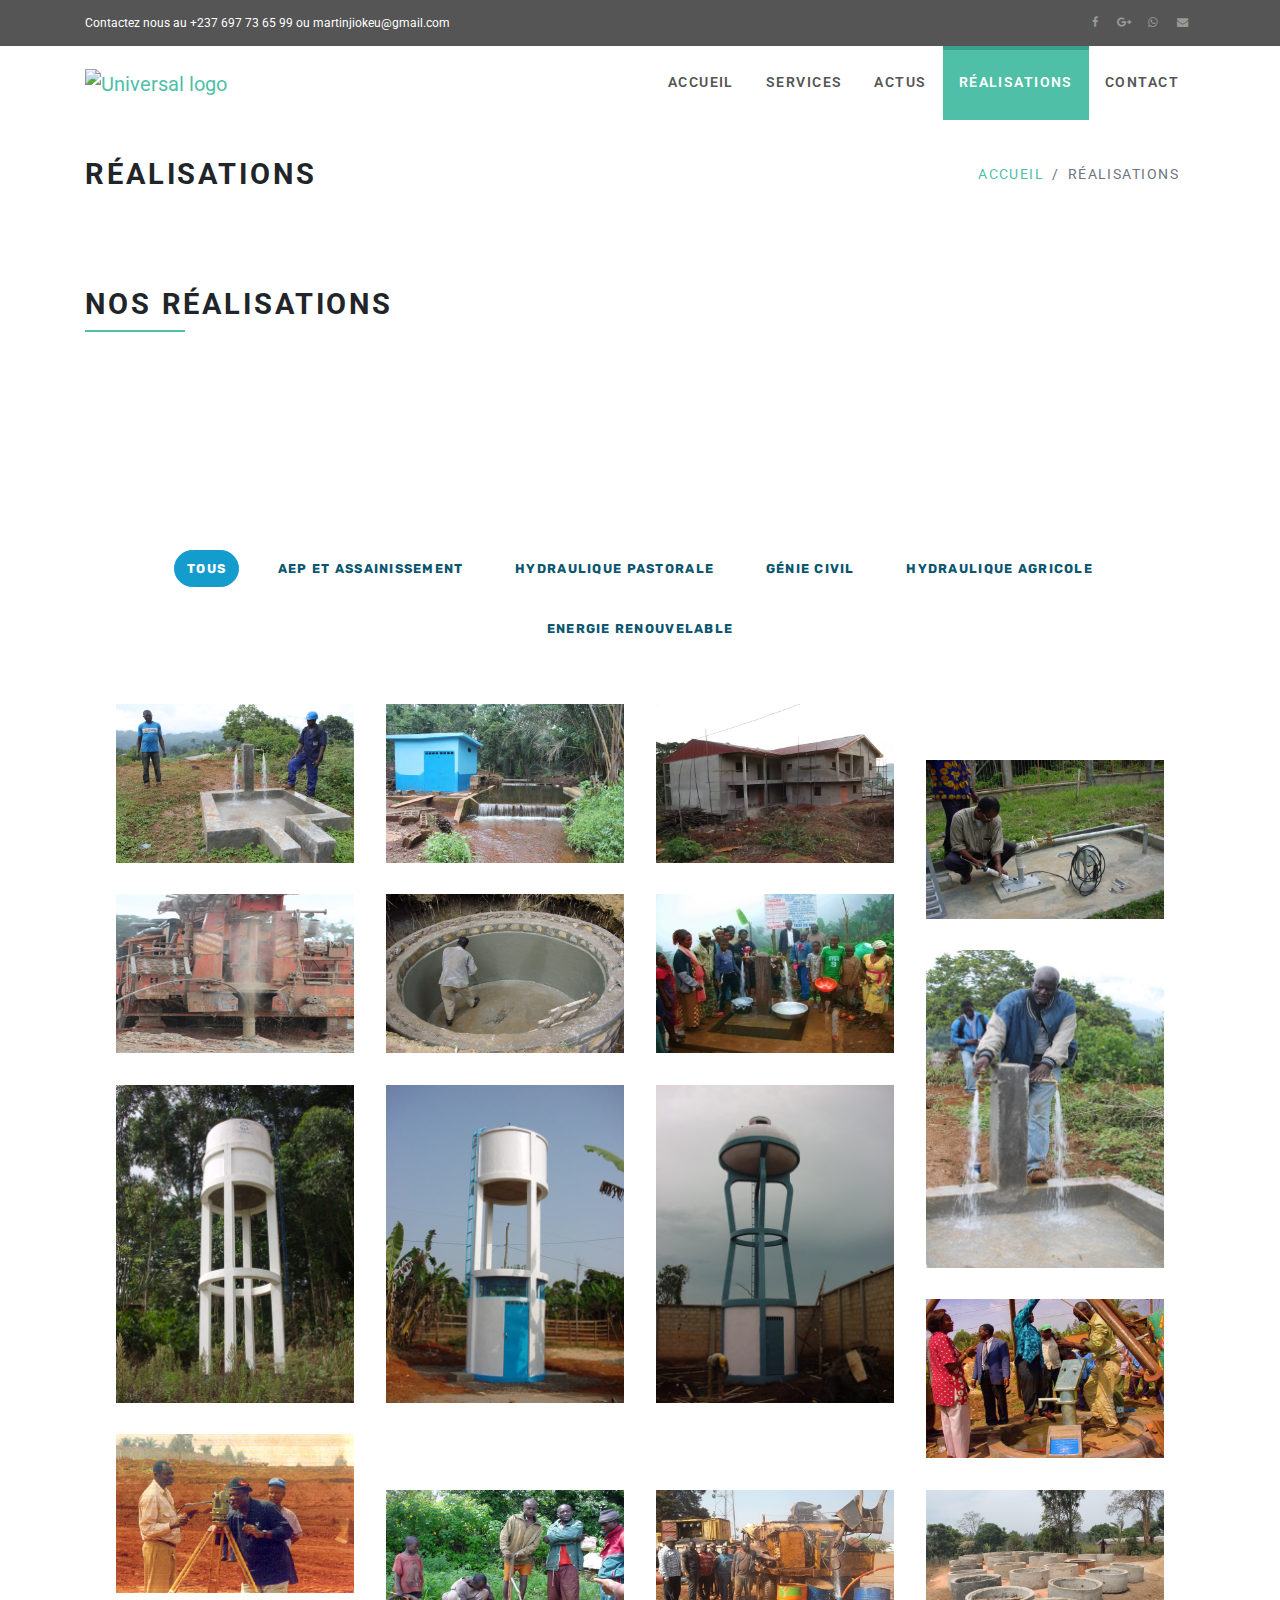
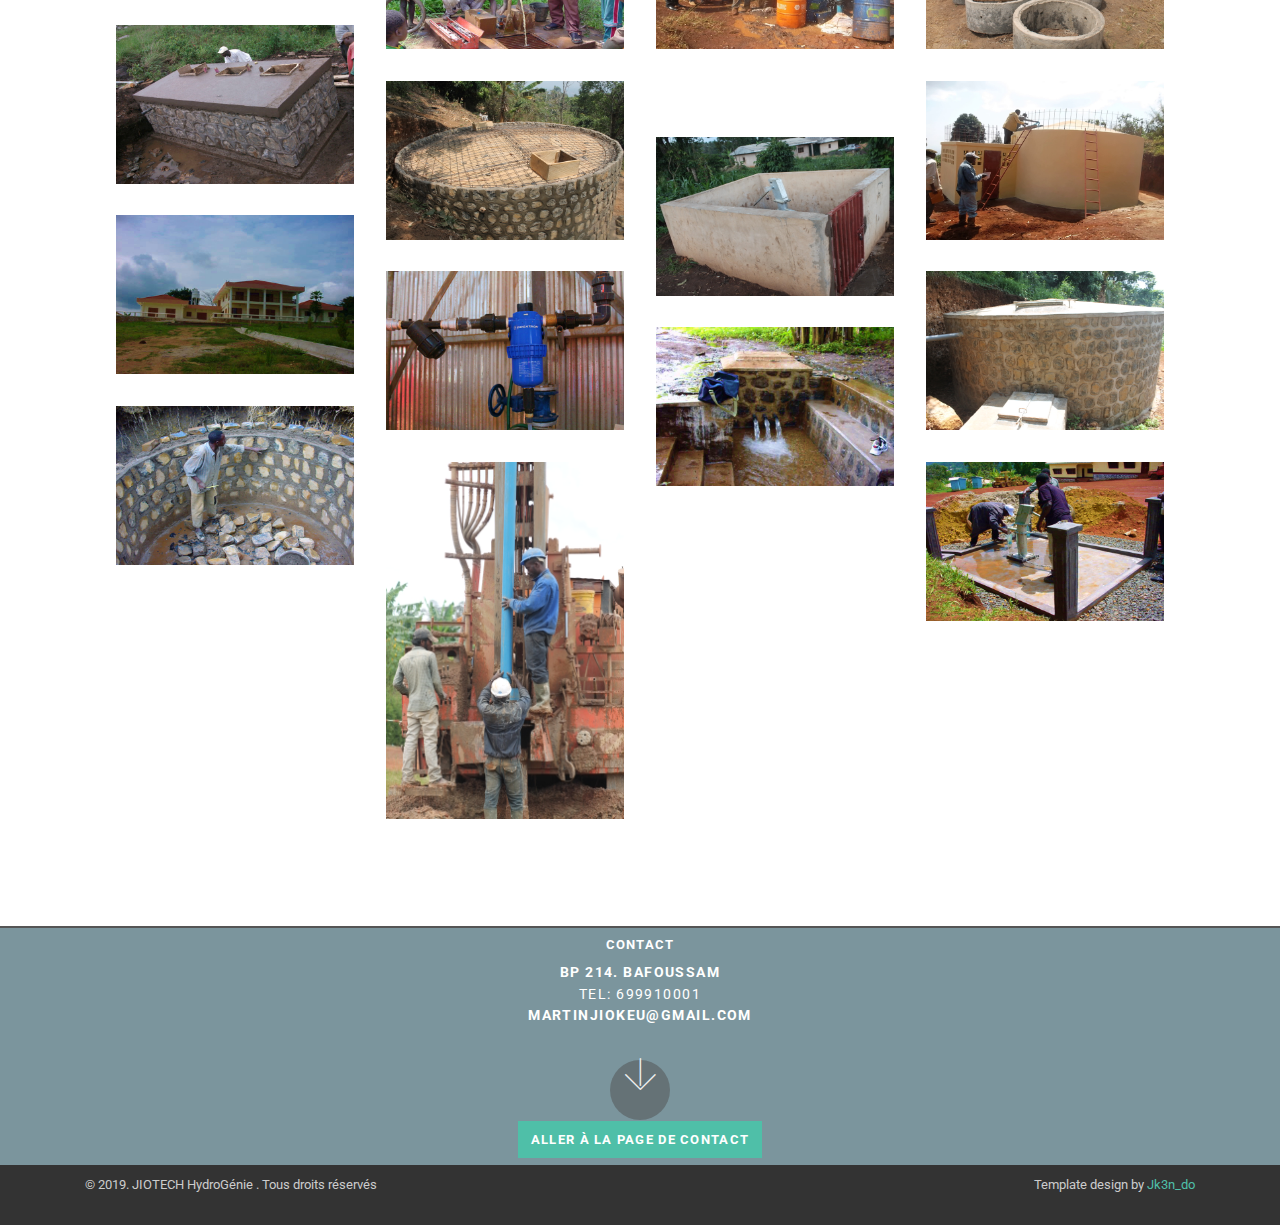
==== step/about.html @ 3af0b627 "updated files" ====
<!DOCTYPE html>
<html>
  <head>
    <meta charset="utf-8">
    <meta http-equiv="X-UA-Compatible" content="IE=edge">
    <title>JIOTECH HydroGénie</title>
    <meta name="description" content="">
    <meta name="viewport" content="width=device-width, initial-scale=1">
    <meta name="robots" content="all,follow">
    <!-- Bootstrap CSS-->
    <link rel="stylesheet" href="vendor/bootstrap/css/bootstrap.min.css">
    
    <!-- Font Awesome CSS-->
    <link rel="stylesheet" href="vendor/font-awesome/css/font-awesome.min.css">
    <!-- Google fonts - Roboto-->
    <link rel="stylesheet" href="https://fonts.googleapis.com/css?family=Roboto:300,400,700">
    <link rel="stylesheet" href="css/jquery.slide.css" />
    <!-- Bootstrap Select-->
    <link rel="stylesheet" href="vendor/bootstrap-select/css/bootstrap-select.min.css">
    <!-- owl carousel-->
    <link rel="stylesheet" href="vendor/owl.carousel/assets/owl.carousel.css">
    <link rel="stylesheet" href="vendor/owl.carousel/assets/owl.theme.default.css">
    <link rel="stylesheet" href="assets/web/assets/mobirise-icons/mobirise-icons.css">
  <link rel="stylesheet" href="assets/tether/tether.min.css">
  <link rel="stylesheet" href="assets/bootstrap/css/bootstrap.min.css">
  <link rel="stylesheet" href="assets/bootstrap/css/bootstrap-grid.min.css">
  <link rel="stylesheet" href="assets/bootstrap/css/bootstrap-reboot.min.css">
  <link rel="stylesheet" href="assets/dropdown/css/style.css">
  <link rel="stylesheet" href="assets/socicon/css/styles.css">
  <link rel="stylesheet" href="assets/theme/css/style.css">
  <link rel="stylesheet" href="assets/gallery/style.css">
  <link rel="stylesheet" href="assets/mobirise/css/mbr-additional.css" type="text/css">
    <!-- theme stylesheet-->
    <link rel="stylesheet" href="css/style.default.css" id="theme-stylesheet">

        
    <link rel="stylesheet" href="css/custom.css">
    
    <!-- Favicon and apple touch icons-->
    <link rel="shortcut icon" href="img/favicon.ico" type="image/x-icon">
    <link rel="apple-touch-icon" href="img/apple-touch-icon.png">
    <link rel="apple-touch-icon" sizes="57x57" href="img/apple-touch-icon-57x57.png">
    <link rel="apple-touch-icon" sizes="72x72" href="img/apple-touch-icon-72x72.png">
    <link rel="apple-touch-icon" sizes="76x76" href="img/apple-touch-icon-76x76.png">
    <link rel="apple-touch-icon" sizes="114x114" href="img/apple-touch-icon-114x114.png">
    <link rel="apple-touch-icon" sizes="120x120" href="img/apple-touch-icon-120x120.png">
    <link rel="apple-touch-icon" sizes="144x144" href="img/apple-touch-icon-144x144.png">
    <link rel="apple-touch-icon" sizes="152x152" href="img/apple-touch-icon-152x152.png">
    <!-- Tweaks for older IEs--><!--[if lt IE 9]>
        <script src="https://oss.maxcdn.com/html5shiv/3.7.3/html5shiv.min.js"></script>
        <script src="https://oss.maxcdn.com/respond/1.4.2/respond.min.js"></script><![endif]-->


  </head>
  <body>
    <div id="all">
      <!-- Top bar-->
      <div class="top-bar">
        <div class="container">
          <div class="row d-flex align-items-center">
            <div class="col-md-6 d-md-block d-none">
              <p>Contactez nous au +237 697 73 65 99 ou martinjiokeu@gmail.com</p>
            </div>
            <div class="col-md-6">
              <div class="d-flex justify-content-md-end justify-content-between">
                <ul class="list-inline contact-info d-block d-md-none">
                  <li class="list-inline-item"><a href="#"><i class="fa fa-phone"></i></a></li>
                  <li class="list-inline-item"><a href="#"><i class="fa fa-envelope"></i></a></li>
                </ul>
                <ul class="social-custom list-inline">
                  <li class="list-inline-item"><a href="#"><i class="fa fa-facebook"></i></a></li>
                  <li class="list-inline-item"><a href="#"><i class="fa fa-google-plus"></i></a></li>
                  <li class="list-inline-item"><a href="#"><i class="fa fa-whatsapp"></i></a></li>
                  <li class="list-inline-item"><a href="#"><i class="fa fa-envelope"></i></a></li>
                </ul>
              </div>
            </div>
          </div>
        </div>
      </div>
      <!-- Top bar end-->
      <!-- Login Modal-->
      
      <!-- Login modal end-->
      <!-- Navbar Start-->
      <header class="nav-holder make-sticky">
        <div id="navbar" role="navigation" class="navbar navbar-expand-lg">
          <div class="container"><a href="index.html" class="navbar-brand home"><img src="img/Logo_J.png" alt="Universal logo" class="d-none d-md-inline-block"><img src="img/Logo_J_small.png" alt="Universal logo" class="d-inline-block d-md-none"><span class="sr-only">Universal - go to homepage</span></a>
            <button type="button" data-toggle="collapse" data-target="#navigation" class="navbar-toggler btn-template-outlined"><span class="sr-only">Toggle navigation</span><i class="fa fa-align-justify"></i></button>
            <div id="navigation" class="navbar-collapse collapse">
              <ul class="nav navbar-nav ml-auto">
                <li class="nav-item "><a href="index.html">Accueil <b class="caret"></b></a></li>
                <li class="nav-item"><a href="services.html">Services<b class="caret"></b></a>  
                </li>
                <li class="nav-item"><a href="portfolio-detail.html">Actus <b class="caret"></b></a>
                </li>
                <!-- ========== FULL WIDTH MEGAMENU ==================-->
                <li class="nav-item active"><a href="about.html" >Réalisations<b class="caret"></b></a>
                </li>
                <!-- ========== FULL WIDTH MEGAMENU END ==================-->
                <!-- ========== Contact dropdown ==================-->
                <li class="nav-item "><a href="contact.php" >Contact <b class="caret"></b></a></li>
                <!-- ========== Contact dropdown end ==================-->
              </ul>
            </div>
            <div id="search" class="collapse clearfix">
              <form role="search" class="navbar-form">
                <div class="input-group">
                  <input type="text" placeholder="Search" class="form-control"><span class="input-group-btn">
                    <button type="submit" class="btn btn-template-main"><i class="fa fa-search"></i></button></span>
                </div>
              </form>
            </div>
          </div>
        </div>
      </header>
      <!-- Navbar End-->
      
      <div id="heading-breadcrumbs">
        <div class="container">
          <div class="row d-flex align-items-center flex-wrap">
            <div class="col-md-7">
              <h1 class="h2">Réalisations</h1>
            </div>
            <div class="col-md-5">
              <ul class="breadcrumb d-flex justify-content-end">
                <li class="breadcrumb-item"><a href="index4.html">Accueil</a></li>
                <li class="breadcrumb-item active">Réalisations</li>
              </ul>
            </div>
          </div>
        </div>
      </div>
      <div id="content">
        <div class="container">
          <section class="bar" style="background-color: white;">
            <div class="row">
              <div class="col-lg-12">
                <div class="heading">
                  <h2>Nos Réalisations</h2>
              </div>
            </div>
          </section>

          <section class="mbr-gallery mbr-slider-carousel cid-rpziDSdcOz" id="gallery2-3">
    <div class="container">
        <div><!-- Filter -->
          <div class="mbr-gallery-filter container gallery-filter-active">
            <ul buttons="0">
              <li class="mbr-gallery-filter-all"><a class="btn btn-md btn-primary-outline active display-7" href="">Tous</a></li></ul></div><!-- Gallery -->
              <div class="mbr-gallery-row">
                <div class="mbr-gallery-layout-default">
                  <div>
                    <div>
                      <div class="mbr-gallery-item mbr-gallery-item--p2" data-video-url="false" data-tags="AEP et Assainissement">
                        <div href="#lb-gallery2-3" data-slide-to="0" data-toggle="modal"><img src="img/pics_p/pic1.JPG"><span class="icon-focus"></span>
                        </div>
                      </div>
                      <div class="mbr-gallery-item mbr-gallery-item--p2" data-video-url="false" data-tags="Hydraulique Pastorale">
                        <div href="#lb-gallery2-3" data-slide-to="1" data-toggle="modal"><img src="img/pics_p/pic7.JPG" alt="" title=""><span class="icon-focus"></span>
                        </div>
                      </div>
                      <div class="mbr-gallery-item mbr-gallery-item--p2" data-video-url="false" data-tags="Génie Civil">
                        <div href="#lb-gallery2-3" data-slide-to="2" data-toggle="modal"><img src="img/pics_p/pic8.JPG" alt="" title=""><span class="icon-focus"></span>
                        </div>
                      </div>
                      <div class="mbr-gallery-item mbr-gallery-item--p2" data-video-url="false" data-tags="Génie Civil">
                        <div href="#lb-gallery2-3" data-slide-to="3" data-toggle="modal"><img src="img/pics_p/pic35.JPG" alt="" title=""><span class="icon-focus"></span>
                        </div>
                      </div>
                      <div class="mbr-gallery-item mbr-gallery-item--p2" data-video-url="false" data-tags="AEP et Assainissement">
                        <div href="#lb-gallery2-3" data-slide-to="4" data-toggle="modal"><img src="img/pics_p/pic11.JPG" alt="" title=""><span class="icon-focus"></span>
                        </div>
                      </div>
                      <div class="mbr-gallery-item mbr-gallery-item--p2" data-video-url="false" data-tags="Génie Civil">
                        <div href="#lb-gallery2-3" data-slide-to="5" data-toggle="modal"><img src="img/pics_p/pic15.JPG" alt="" title=""><span class="icon-focus"></span>
                        </div>
                      </div>
                      <div class="mbr-gallery-item mbr-gallery-item--p2" data-video-url="false" data-tags="Génie Civil">
                        <div href="#lb-gallery2-3" data-slide-to="6" data-toggle="modal"><img src="img/pics_p/pic17.JPG" alt="" title=""><span class="icon-focus"></span>
                        </div>
                      </div>
                      <div class="mbr-gallery-item mbr-gallery-item--p2" data-video-url="false" data-tags="AEP et Assainissement">
                        <div href="#lb-gallery2-3" data-slide-to="7" data-toggle="modal"><img src="img/pics_p/pic22.JPG" alt="" title=""><span class="icon-focus"></span>
                        </div>
                      </div>
                      <div class="mbr-gallery-item mbr-gallery-item--p2" data-video-url="false" data-tags="AEP et Assainissement">
                        <div href="#lb-gallery2-3" data-slide-to="8" data-toggle="modal"><img src="img/pics_p/pic23.JPG" alt="" title=""><span class="icon-focus"></span>
                        </div>
                      </div>
                      <div class="mbr-gallery-item mbr-gallery-item--p2" data-video-url="false" data-tags="Hydraulique Agricole">
                        <div href="#lb-gallery2-3" data-slide-to="9" data-toggle="modal"><img src="img/pics_p/pic33.JPG" alt="" title=""><span class="icon-focus"></span>
                        </div>
                      </div>
                      <div class="mbr-gallery-item mbr-gallery-item--p2" data-video-url="false" data-tags="Hydraulique Agricole">
                        <div href="#lb-gallery2-3" data-slide-to="10" data-toggle="modal"><img src="img/pics_p/pic31.JPG" alt="" title=""><span class="icon-focus"></span>
                        </div>
                      </div>
                      <div class="mbr-gallery-item mbr-gallery-item--p2" data-video-url="false" data-tags="Hydraulique Agricole">
                        <div href="#lb-gallery2-3" data-slide-to="11" data-toggle="modal"><img src="img/pics_p/pic32.JPG" alt="" title=""><span class="icon-focus"></span>
                        </div>
                      </div>
                      <div class="mbr-gallery-item mbr-gallery-item--p2" data-video-url="false" data-tags="AEP et Assainissement">
                        <div href="#lb-gallery2-3" data-slide-to="12" data-toggle="modal"><img src="img/pics_p/pic25.JPG" alt="" title=""><span class="icon-focus"></span>
                        </div>
                      </div>
                      <div class="mbr-gallery-item mbr-gallery-item--p2" data-video-url="false" data-tags="Génie Civil">
                        <div href="#lb-gallery2-3" data-slide-to="13" data-toggle="modal"><img src="img/pics_p/pic45.bmp" alt="" title=""><span class="icon-focus"></span>
                        </div>
                      </div>
                      <div class="mbr-gallery-item mbr-gallery-item--p2" data-video-url="false" data-tags="Energie Renouvelable">
                        <div href="#lb-gallery2-3" data-slide-to="14" data-toggle="modal"><img src="img/pics_p/pic43.JPG" alt="" title=""><span class="icon-focus"></span>
                        </div>
                      </div>
                      <div class="mbr-gallery-item mbr-gallery-item--p2" data-video-url="false" data-tags="Energie Renouvelable">
                        <div href="#lb-gallery2-3" data-slide-to="15" data-toggle="modal"><img src="img/pics_p/pic49.JPG" alt="" title=""><span class="icon-focus"></span>
                        </div>
                      </div>
                      <div class="mbr-gallery-item mbr-gallery-item--p2" data-video-url="false" data-tags="Génie Civil">
                        <div href="#lb-gallery2-3" data-slide-to="16" data-toggle="modal"><img src="img/pics_p/pic2.JPG" alt="" title=""><span class="icon-focus"></span>
                        </div>
                      </div>
                      <div class="mbr-gallery-item mbr-gallery-item--p2" data-video-url="false" data-tags="AEP et Assainissement">
                        <div href="#lb-gallery2-3" data-slide-to="17" data-toggle="modal"><img src="img/pics_p/pic4.bmp" alt="" title=""><span class="icon-focus"></span>
                        </div>
                      </div>
                      <div class="mbr-gallery-item mbr-gallery-item--p2" data-video-url="false" data-tags="Hydraulique Agricole">
                        <div href="#lb-gallery2-3" data-slide-to="18" data-toggle="modal"><img src="img/pics_p/pic5.JPG" alt="" title=""><span class="icon-focus"></span>
                        </div>
                      </div>
                      <div class="mbr-gallery-item mbr-gallery-item--p2" data-video-url="false" data-tags="AEP et Assainissement">
                        <div href="#lb-gallery2-3" data-slide-to="19" data-toggle="modal"><img src="img/pics_p/pic10.JPG" alt="" title=""><span class="icon-focus"></span>
                        </div>
                      </div>
                      <div class="mbr-gallery-item mbr-gallery-item--p2" data-video-url="false" data-tags="AEP et Assainissement">
                        <div href="#lb-gallery2-3" data-slide-to="20" data-toggle="modal"><img src="img/pics_p/pic12.JPG" alt="" title=""><span class="icon-focus"></span>
                        </div>
                      </div>
                      <div class="mbr-gallery-item mbr-gallery-item--p2" data-video-url="false" data-tags="Hydraulique Agricole">
                        <div href="#lb-gallery2-3" data-slide-to="21" data-toggle="modal"><img src="img/pics_p/pic16.JPG" alt="" title=""><span class="icon-focus"></span>
                        </div>
                      </div>
                      <div class="mbr-gallery-item mbr-gallery-item--p2" data-video-url="false" data-tags="Energie Renouvelable">
                        <div href="#lb-gallery2-3" data-slide-to="22" data-toggle="modal"><img src="img/pics_p/pic20.JPG" alt="" title=""><span class="icon-focus"></span>
                        </div>
                      </div>
                      <div class="mbr-gallery-item mbr-gallery-item--p2" data-video-url="false" data-tags="Génie Civil">
                        <div href="#lb-gallery2-3" data-slide-to="23" data-toggle="modal"><img src="img/pics_p/pic29.JPG" alt="" title=""><span class="icon-focus"></span>
                        </div>
                      </div>
                      <div class="mbr-gallery-item mbr-gallery-item--p2" data-video-url="false" data-tags="Génie Civil">
                        <div href="#lb-gallery2-3" data-slide-to="24" data-toggle="modal"><img src="img/pics_p/pic38.JPG" alt="" title=""><span class="icon-focus"></span>
                        </div>
                      </div>
                      <div class="mbr-gallery-item mbr-gallery-item--p2" data-video-url="false" data-tags="Hydraulique Agricole">
                        <div href="#lb-gallery2-3" data-slide-to="25" data-toggle="modal"><img src="img/pics_p/pic34.JPG" alt="" title=""><span class="icon-focus"></span>
                        </div>
                      </div>
                      <div class="mbr-gallery-item mbr-gallery-item--p2" data-video-url="false" data-tags="Hydraulique Agricole">
                        <div href="#lb-gallery2-3" data-slide-to="26" data-toggle="modal"><img src="img/pics_p/pic42.JPG" alt="" title=""><span class="icon-focus"></span>
                        </div>
                      </div>
                      <div class="mbr-gallery-item mbr-gallery-item--p2" data-video-url="false" data-tags="AEP et Assainissement">
                        <div href="#lb-gallery2-3" data-slide-to="27" data-toggle="modal"><img src="img/pics_p/pic40.JPG" alt="" title=""><span class="icon-focus"></span>
                        </div>
                      </div>
                      <div class="mbr-gallery-item mbr-gallery-item--p2" data-video-url="false" data-tags="AEP et Assainissement">
                        <div href="#lb-gallery2-3" data-slide-to="28" data-toggle="modal"><img src="img/pics_p/pic48.JPG" alt="" title=""><span class="icon-focus"></span>
                        </div>
                      </div>
                      <div class="mbr-gallery-item mbr-gallery-item--p2" data-video-url="false" data-tags="AEP et Assainissement">
                        <div href="#lb-gallery2-3" data-slide-to="29" data-toggle="modal"><img src="img/pics_p/pic30.JPG" alt="" title=""><span class="icon-focus"></span>
                        </div>
                      </div>
                      <div class="mbr-gallery-item mbr-gallery-item--p2" data-video-url="false" data-tags="AEP et Assainissement">
                        <div href="#lb-gallery2-3" data-slide-to="30" data-toggle="modal"><img src="img/pics_p/pic21.JPG" alt="" title=""><span class="icon-focus"></span>
                        </div>
                      </div>
                    </div>
                  </div>
                  <div class="clearfix">
                    
                  </div>
                </div>
              </div><!-- Lightbox -->
              <div data-app-prevent-settings="" class="mbr-slider modal fade carousel slide" tabindex="-1" data-keyboard="true" data-interval="false" id="lb-gallery2-3">
                <div class="modal-dialog">
                  <div class="modal-content">
                    <div class="modal-body">
                      <div class="carousel-inner">
                        <div class="carousel-item active">
                          <img src="img/pics_p/pic1.JPG" alt="Borne Fontaine sur AEP" title="Borne Fontaine sur AEP">
                        </div>
                        <div class="carousel-item">
                          <img src="img/pics_p/pic7.JPG" alt="Captage sur rivière" title="Captage sur rivière">
                        </div>
                        <div class="carousel-item">
                          <img src="img/pics_p/pic8.JPG" alt="Centre de formation en construction à Bandja" title="Centre de formation en construction à Bandja">
                        </div>
                        <div class="carousel-item">
                          <img src="img/pics_p/pic35.JPG" alt="Résidence de Campagne à Dschang" title="Résidence de Campagne à Dschang">
                        </div>
                        <div class="carousel-item">
                          <img src="img/pics_p/pic11.JPG" alt="Installation pompe électrique dans un forage" title="Installation pompe électrique dans un forage">
                        </div>
                        <div class="carousel-item">
                          <img src="img/pics_p/pic15.JPG" alt="Exécution forage" title="Exécution forage">
                        </div>
                        <div class="carousel-item">
                          <img src="img/pics_p/pic17.JPG" alt="Finition réservoir en matérieux locaux" title="Finition réservoir en matérieux locaux">
                        </div>
                        <div class="carousel-item">
                          <img src="img/pics_p/pic22.JPG" alt="Mise en service Borne Fontaine sur AEP" title="Mise en service Borne Fontaine sur AEP">
                        </div>
                        <div class="carousel-item">
                          <img src="img/pics_p/pic23.JPG" alt="Mise en service Borne Fontaine" title="Mise en service Borne Fontaine">
                        </div>
                        <div class="carousel-item">
                          <img src="img/pics_p/pic33.JPG" alt="Réservoir 10 m3" title="Réservoir 10 m3">
                        </div>
                        <div class="carousel-item">
                          <img src="img/pics_p/pic31.JPG" alt="Réservoir 5 m3 et hauteur sous radier de 6 m" title="Réservoir 5 m3 et hauteur sous radier de 6 m">
                        </div>
                        <div class="carousel-item">
                          <img src="img/pics_p/pic32.JPG" alt="Réservoir 10 m3 avec local technique" title="Réservoir 10 m3 avec local technique">
                        </div><div class="carousel-item">
                          <img src="img/pics_p/pic25.JPG" alt="Mise en service puits équipé" title="Mise en service puits équipé">
                        </div><div class="carousel-item">
                          <img src="img/pics_p/pic45.bmp" alt="Travaux de topographie" title="Travaux de topographie">
                        </div>
                        <div class="carousel-item">
                          <img src="img/pics_p/pic43.JPG" alt="Tableau de commande" title="Tableau de commande">
                        </div>
                        <div class="carousel-item">
                          <img src="img/pics_p/pic49.JPG" alt="Alimentation en energie solaire" title="Alimentation en energie solaire">
                        </div>
                        <div class="carousel-item"><img src="img/pics_p/pic2.JPG" alt="Buses en béton armé pour construction puits" title="Buses en béton armé pour construction puits">
                        </div>
                        <div class="carousel-item"><img src="img/pics_p/pic4.bmp" alt="Dépannage" title="Dépannage">
                        </div>
                        <div class="carousel-item"><img src="img/pics_p/pic5.JPG" alt="Exécution forage Lycée classique de Bafoussam" title="Exécution forage Lycée classique de Bafoussam">
                        </div>
                        <div class="carousel-item"><img src="img/pics_p/pic10.JPG" alt="Chambre de filtration" title="Chambre de filtration">
                        </div>
                        <div class="carousel-item"><img src="img/pics_p/pic12.JPG" alt="Chateau" title="Chateau">
                        </div>
                        <div class="carousel-item"><img src="img/pics_p/pic16.JPG" alt="Finition Réservoir d'eau en matériaux locaux à Fongo Tongo" title="Finition Réservoir d'eau en matériaux locaux à Fongo Tongo">
                        </div>
                        <div class="carousel-item"><img src="img/pics_p/pic20.JPG" alt="Installation transformateur électrification rurale" title="Installation transformateur électrification rurale">
                        </div>
                        <div class="carousel-item"><img src="img/pics_p/pic29.JPG" alt="Puits équipé avec barrière" title="Puits équipé avec barrière">
                        </div>
                        <div class="carousel-item"><img src="img/pics_p/pic38.JPG" alt="Résidence de campagne équipée en eau potable" title="Résidence de campagne équipée en eau potable">
                        </div>
                        <div class="carousel-item"><img src="img/pics_p/pic34.JPG" alt="Réservoir d'eau en matériaux locaux à Fongo Tongo" title="Réservoir d'eau en matériaux locaux à Fongo Tongo">
                        </div>
                        <div class="carousel-item"><img src="img/pics_p/pic42.JPG" alt="Système de traitement autonome au Dosatron" title="Système de traitement autonome au Dosatron">
                        </div>
                        <div class="carousel-item"><img src="img/pics_p/pic40.JPG" alt="Source aménagée pour AEP et Hydraulique agricole" title="Source aménagée pour AEP et Hydraulique agricole">
                        </div>
                        <div class="carousel-item"><img src="img/pics_p/pic48.JPG" alt="Réservoir en matériaux locaux en construction" title="Réservoir en matériaux locaux en construction">
                        </div>
                        <div class="carousel-item"><img src="img/pics_p/pic30.JPG" alt="Puits équipé" title="Puits équipé">
                        </div>
                        <div class="carousel-item"><img src="img/pics_p/pic21.JPG" alt="Mise en place du tubage forage" title="Mise en place du tubage forage">
                        </div>
                      </div>
                      <a class="carousel-control carousel-control-prev" role="button" data-slide="prev" href="#lb-gallery2-3">
                        <span class="mbri-left mbr-iconfont" aria-hidden="true"></span>
                        <span class="sr-only">Previous
                        </span>
                      </a>
                      <a class="carousel-control carousel-control-next" role="button" data-slide="next" href="#lb-gallery2-3">
                        <span class="mbri-right mbr-iconfont" aria-hidden="true">
                          
                        </span>
                        <span class="sr-only">Next</span>
                      </a>
                      <a class="close" href="#" role="button" data-dismiss="modal">
                        <span class="sr-only">Close</span>
                      </a>
                    </div>
                  </div>
                </div>
              </div>
            </div>
    </div>

</section>
          
      </div>
    </div>
      <!-- GET IT-->
      
      <!-- FOOTER -->
      <footer class="main-footer" style="height: 55px;">
        <section class="header15 cid-ryRjzAXbPC mbr-parallax-background" style="margin-top: -58px;">
    <div class="mbr-overlay" style="opacity: 0.5; background-color: rgb(7, 59, 76);"></div>

    <div class="container">
        <div class="row" style="text-align: center;">
            <div class="mbr-white col-md-12 content-container" >
                <div >
              <h4 class="h6" style="color: white">Contact</h4>
              <p class="text-uppercase" style="color: white"><strong>BP 214. Bafoussam</strong><br>Tel: 699910001<br><strong>martinjiokeu@gmail.com</strong></p>
              <br><br><br><a href="contact.php" class="btn btn-template-main">Aller à la page de contact</a>
              <hr class="d-block d-lg-none">
            </div>
           
            </div>
            
        </div>
    </div>
    <div class="mbr-arrow hidden-sm-down" aria-hidden="true">
        <a href="#next">
            <i class="mbri-down mbr-iconfont"></i>
        </a>
    </div>
</section>
        <div class="copyrights" style="margin-top: -40px; height: 5px;">
          <div class="container">
            <div class="row">
              <div class="col-lg-4 text-center-md">
                <p>&copy; 2019. JIOTECH HydroGénie  . Tous droits réservés</p>
              </div>
              <div class="col-lg-8 text-right text-center-md">
                <p>Template design by <a href="https://github.com/Jk3ndo/CssFiles">Jk3n_do </a></p>
                <!-- Please do not remove the backlink to us unless you purchase the Attribution-free License at https://bootstrapious.com/donate. Thank you. -->
              </div>
            </div>
          </div>
        </div>
      </footer>
    </div>
    <!-- Javascript files-->
    <script src="vendor/jquery/jquery.min.js"></script>
    <script src="vendor/popper.js/umd/popper.min.js"> </script>
    <script src="vendor/bootstrap/js/bootstrap.min.js"></script>
    <script src="vendor/jquery.cookie/jquery.cookie.js"> </script>
    <script src="vendor/waypoints/lib/jquery.waypoints.min.js"> </script>
    <script src="vendor/jquery.counterup/jquery.counterup.min.js"> </script>
    <script src="vendor/owl.carousel/owl.carousel.min.js"></script>
    <script src="vendor/owl.carousel2.thumbs/owl.carousel2.thumbs.min.js"></script>
    <script src="js/jquery.parallax-1.1.3.js"></script>
    <script src="vendor/bootstrap-select/js/bootstrap-select.min.js"></script>
    <script src="vendor/jquery.scrollto/jquery.scrollTo.min.js"></script>
    <script src="assets/web/assets/jquery/jquery.min.js"></script>
  <script src="assets/popper/popper.min.js"></script>
  <script src="assets/tether/tether.min.js"></script>
  <script src="assets/bootstrap/js/bootstrap.min.js"></script>
  <script src="assets/smoothscroll/smooth-scroll.js"></script>
  <script src="assets/dropdown/js/script.min.js"></script>
  <script src="assets/touchswipe/jquery.touch-swipe.min.js"></script>
  <script src="assets/masonry/masonry.pkgd.min.js"></script>
  <script src="assets/imagesloaded/imagesloaded.pkgd.min.js"></script>
  <script src="assets/bootstrapcarouselswipe/bootstrap-carousel-swipe.js"></script>
  <script src="assets/vimeoplayer/jquery.mb.vimeo_player.js"></script>
  <script src="assets/parallax/jarallax.min.js"></script>
  <script src="assets/theme/js/script.js"></script>
  <script src="assets/gallery/player.min.js"></script>
  <script src="assets/gallery/script.js"></script>
  <script src="assets/slidervideo/script.js"></script>
    <script src="js/front.js"></script>
  </body>
</html>
---- step/assets/web/assets/mobirise-icons/mobirise-icons.css ----
@font-face {
  font-family: 'MobiriseIcons';
  src:  url('mobirise-icons.eot?spat4u');
  src:  url('mobirise-icons.eot?spat4u#iefix') format('embedded-opentype'),
    url('mobirise-icons.ttf?spat4u') format('truetype'),
    url('mobirise-icons.woff?spat4u') format('woff'),
    url('mobirise-icons.svg?spat4u#MobiriseIcons') format('svg');
  font-weight: normal;
  font-style: normal;
}

[class^="mbri-"], [class*=" mbri-"] {
  /* use !important to prevent issues with browser extensions that change fonts */
  font-family: MobiriseIcons !important;
  speak: none;
  font-style: normal;
  font-weight: normal;
  font-variant: normal;
  text-transform: none;
  line-height: 1;

  /* Better Font Rendering =========== */
  -webkit-font-smoothing: antialiased;
  -moz-osx-font-smoothing: grayscale;
}

.mbri-add-submenu:before {
  content: "\e900";
}
.mbri-alert:before {
  content: "\e901";
}
.mbri-align-center:before {
  content: "\e902";
}
.mbri-align-justify:before {
  content: "\e903";
}
.mbri-align-left:before {
  content: "\e904";
}
.mbri-align-right:before {
  content: "\e905";
}
.mbri-android:before {
  content: "\e906";
}
.mbri-apple:before {
  content: "\e907";
}
.mbri-arrow-down:before {
  content: "\e908";
}
.mbri-arrow-next:before {
  content: "\e909";
}
.mbri-arrow-prev:before {
  content: "\e90a";
}
.mbri-arrow-up:before {
  content: "\e90b";
}
.mbri-bold:before {
  content: "\e90c";
}
.mbri-bookmark:before {
  content: "\e90d";
}
.mbri-bootstrap:before {
  content: "\e90e";
}
.mbri-briefcase:before {
  content: "\e90f";
}
.mbri-browse:before {
  content: "\e910";
}
.mbri-bulleted-list:before {
  content: "\e911";
}
.mbri-calendar:before {
  content: "\e912";
}
.mbri-camera:before {
  content: "\e913";
}
.mbri-cart-add:before {
  content: "\e914";
}
.mbri-cart-full:before {
  content: "\e915";
}
.mbri-cash:before {
  content: "\e916";
}
.mbri-change-style:before {
  content: "\e917";
}
.mbri-chat:before {
  content: "\e918";
}
.mbri-clock:before {
  content: "\e919";
}
.mbri-close:before {
  content: "\e91a";
}
.mbri-cloud:before {
  content: "\e91b";
}
.mbri-code:before {
  content: "\e91c";
}
.mbri-contact-form:before {
  content: "\e91d";
}
.mbri-credit-card:before {
  content: "\e91e";
}
.mbri-cursor-click:before {
  content: "\e91f";
}
.mbri-cust-feedback:before {
  content: "\e920";
}
.mbri-database:before {
  content: "\e921";
}
.mbri-delivery:before {
  content: "\e922";
}
.mbri-desktop:before {
  content: "\e923";
}
.mbri-devices:before {
  content: "\e924";
}
.mbri-down:before {
  content: "\e925";
}
.mbri-download:before {
  content: "\e989";
}
.mbri-drag-n-drop:before {
  content: "\e927";
}
.mbri-drag-n-drop2:before {
  content: "\e928";
}
.mbri-edit:before {
  content: "\e929";
}
.mbri-edit2:before {
  content: "\e92a";
}
.mbri-error:before {
  content: "\e92b";
}
.mbri-extension:before {
  content: "\e92c";
}
.mbri-features:before {
  content: "\e92d";
}
.mbri-file:before {
  content: "\e92e";
}
.mbri-flag:before {
  content: "\e92f";
}
.mbri-folder:before {
  content: "\e930";
}
.mbri-gift:before {
  content: "\e931";
}
.mbri-github:before {
  content: "\e932";
}
.mbri-globe:before {
  content: "\e933";
}
.mbri-globe-2:before {
  content: "\e934";
}
.mbri-growing-chart:before {
  content: "\e935";
}
.mbri-hearth:before {
  content: "\e936";
}
.mbri-help:before {
  content: "\e937";
}
.mbri-home:before {
  content: "\e938";
}
.mbri-hot-cup:before {
  content: "\e939";
}
.mbri-idea:before {
  content: "\e93a";
}
.mbri-image-gallery:before {
  content: "\e93b";
}
.mbri-image-slider:before {
  content: "\e93c";
}
.mbri-info:before {
  content: "\e93d";
}
.mbri-italic:before {
  content: "\e93e";
}
.mbri-key:before {
  content: "\e93f";
}
.mbri-laptop:before {
  content: "\e940";
}
.mbri-layers:before {
  content: "\e941";
}
.mbri-left-right:before {
  content: "\e942";
}
.mbri-left:before {
  content: "\e943";
}
.mbri-letter:before {
  content: "\e944";
}
.mbri-like:before {
  content: "\e945";
}
.mbri-link:before {
  content: "\e946";
}
.mbri-lock:before {
  content: "\e947";
}
.mbri-login:before {
  content: "\e948";
}
.mbri-logout:before {
  content: "\e949";
}
.mbri-magic-stick:before {
  content: "\e94a";
}
.mbri-map-pin:before {
  content: "\e94b";
}
.mbri-menu:before {
  content: "\e94c";
}
.mbri-mobile:before {
  content: "\e94d";
}
.mbri-mobile2:before {
  content: "\e94e";
}
.mbri-mobirise:before {
  content: "\e94f";
}
.mbri-more-horizontal:before {
  content: "\e950";
}
.mbri-more-vertical:before {
  content: "\e951";
}
.mbri-music:before {
  content: "\e952";
}
.mbri-new-file:before {
  content: "\e953";
}
.mbri-numbered-list:before {
  content: "\e954";
}
.mbri-opened-folder:before {
  content: "\e955";
}
.mbri-pages:before {
  content: "\e956";
}
.mbri-paper-plane:before {
  content: "\e957";
}
.mbri-paperclip:before {
  content: "\e958";
}
.mbri-photo:before {
  content: "\e959";
}
.mbri-photos:before {
  content: "\e95a";
}
.mbri-pin:before {
  content: "\e95b";
}
.mbri-play:before {
  content: "\e95c";
}
.mbri-plus:before {
  content: "\e95d";
}
.mbri-preview:before {
  content: "\e95e";
}
.mbri-print:before {
  content: "\e95f";
}
.mbri-protect:before {
  content: "\e960";
}
.mbri-question:before {
  content: "\e961";
}
.mbri-quote-left:before {
  content: "\e962";
}
.mbri-quote-right:before {
  content: "\e963";
}
.mbri-refresh:before {
  content: "\e964";
}
.mbri-responsive:before {
  content: "\e965";
}
.mbri-right:before {
  content: "\e966";
}
.mbri-rocket:before {
  content: "\e967";
}
.mbri-sad-face:before {
  content: "\e968";
}
.mbri-sale:before {
  content: "\e969";
}
.mbri-save:before {
  content: "\e96a";
}
.mbri-search:before {
  content: "\e96b";
}
.mbri-setting:before {
  content: "\e96c";
}
.mbri-setting2:before {
  content: "\e96d";
}
.mbri-setting3:before {
  content: "\e96e";
}
.mbri-share:before {
  content: "\e96f";
}
.mbri-shopping-bag:before {
  content: "\e970";
}
.mbri-shopping-basket:before {
  content: "\e971";
}
.mbri-shopping-cart:before {
  content: "\e972";
}
.mbri-sites:before {
  content: "\e973";
}
.mbri-smile-face:before {
  content: "\e974";
}
.mbri-speed:before {
  content: "\e975";
}
.mbri-star:before {
  content: "\e976";
}
.mbri-success:before {
  content: "\e977";
}
.mbri-sun:before {
  content: "\e978";
}
.mbri-sun2:before {
  content: "\e979";
}
.mbri-tablet:before {
  content: "\e97a";
}
.mbri-tablet-vertical:before {
  content: "\e97b";
}
.mbri-target:before {
  content: "\e97c";
}
.mbri-timer:before {
  content: "\e97d";
}
.mbri-to-ftp:before {
  content: "\e97e";
}
.mbri-to-local-drive:before {
  content: "\e97f";
}
.mbri-touch-swipe:before {
  content: "\e980";
}
.mbri-touch:before {
  content: "\e981";
}
.mbri-trash:before {
  content: "\e982";
}
.mbri-underline:before {
  content: "\e983";
}
.mbri-unlink:before {
  content: "\e984";
}
.mbri-unlock:before {
  content: "\e985";
}
.mbri-up-down:before {
  content: "\e986";
}
.mbri-up:before {
  content: "\e987";
}
.mbri-update:before {
  content: "\e988";
}
.mbri-upload:before {
 content: "\e926"; 
}
.mbri-user:before {
  content: "\e98a";
}
.mbri-user2:before {
  content: "\e98b";
}
.mbri-users:before {
  content: "\e98c";
}
.mbri-video:before {
  content: "\e98d";
}
.mbri-video-play:before {
  content: "\e98e";
}
.mbri-watch:before {
  content: "\e98f";
}
.mbri-website-theme:before {
  content: "\e990";
}
.mbri-wifi:before {
  content: "\e991";
}
.mbri-windows:before {
  content: "\e992";
}
.mbri-zoom-out:before {
  content: "\e993";
}
.mbri-redo:before {
  content: "\e994";
}
.mbri-undo:before {
  content: "\e995";
}
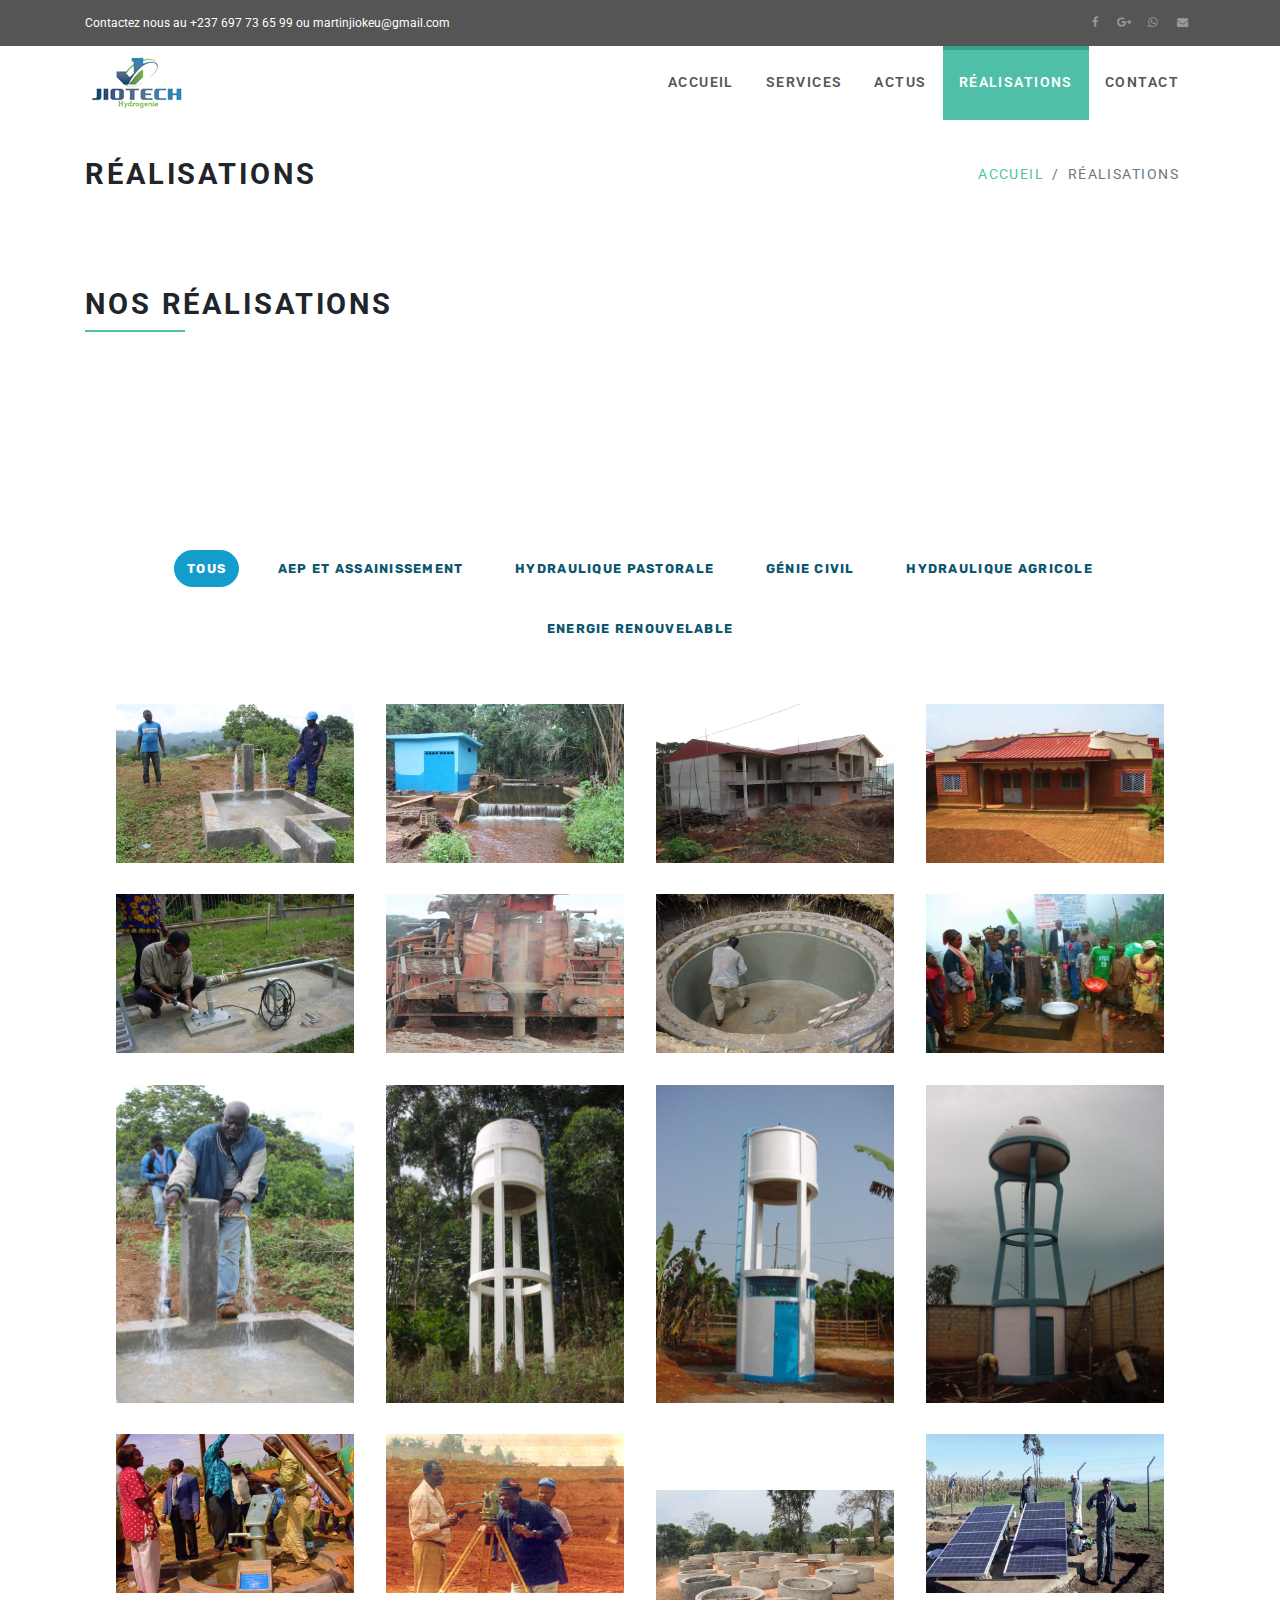
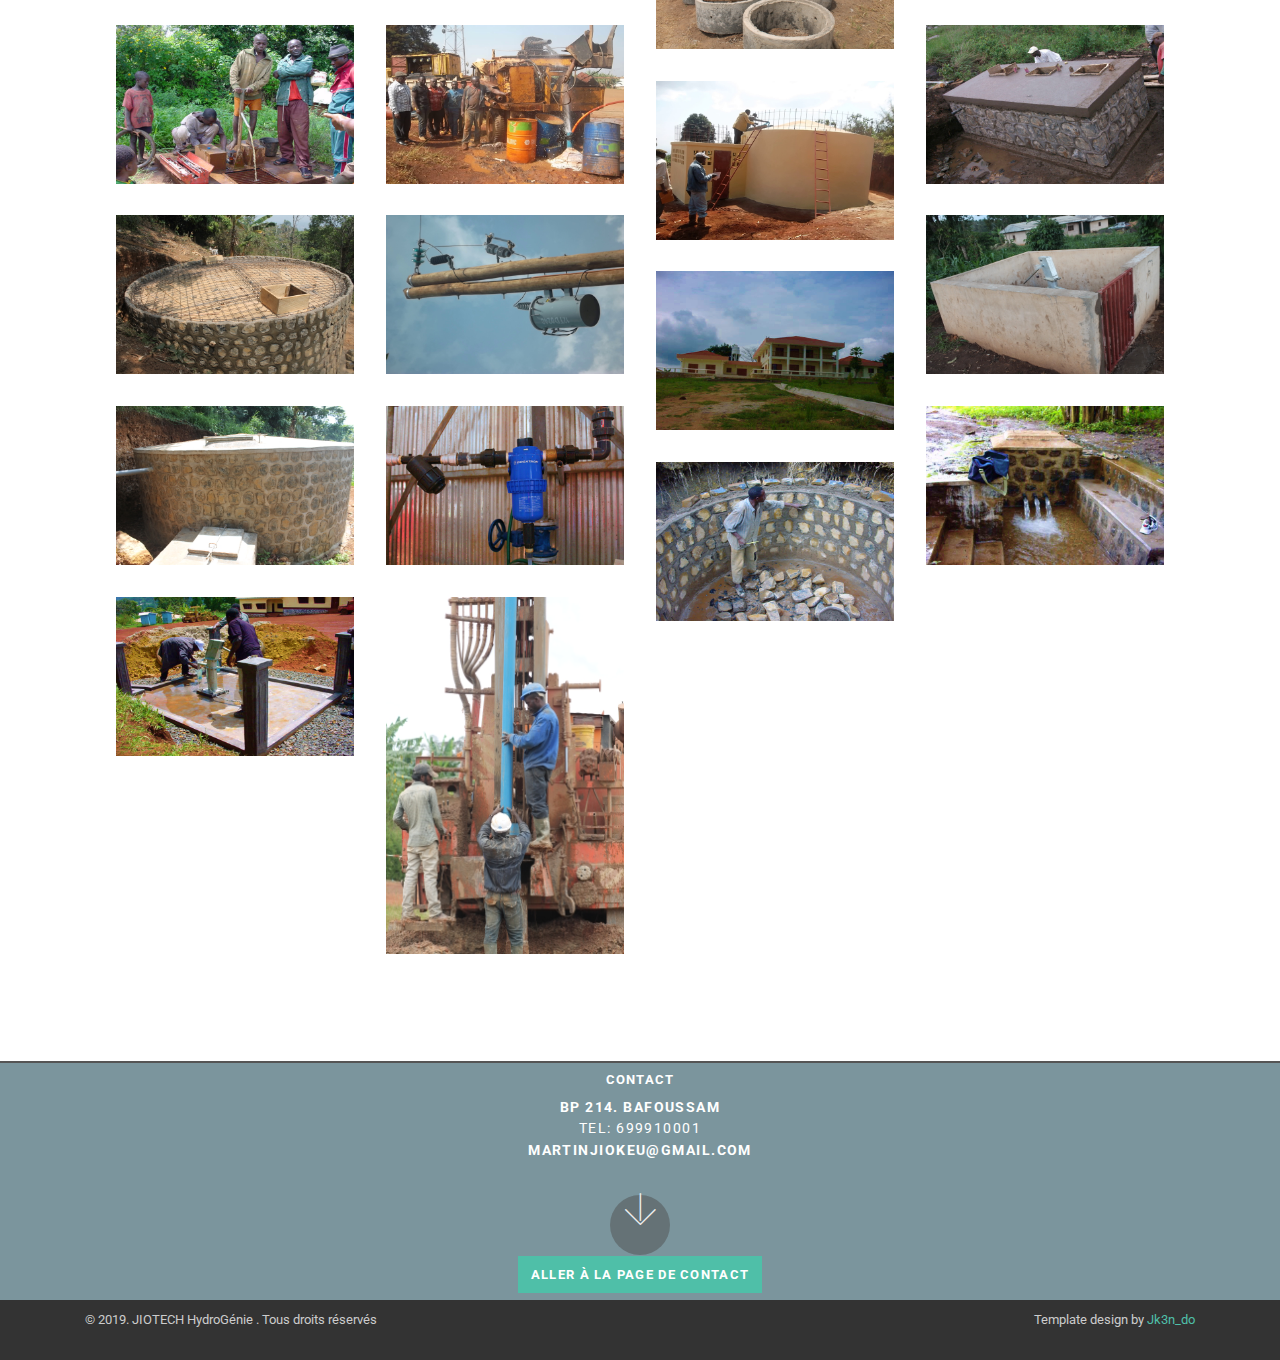
==== commit b0d619d7: "Extension update" ====
--- a/step/about.html
+++ b/step/about.html
@@ -85,7 +85,7 @@
       <!-- Navbar Start-->
       <header class="nav-holder make-sticky">
         <div id="navbar" role="navigation" class="navbar navbar-expand-lg">
-          <div class="container"><a href="index.html" class="navbar-brand home"><img src="img/Logo_J.png" alt="Universal logo" class="d-none d-md-inline-block"><img src="img/Logo_J_small.png" alt="Universal logo" class="d-inline-block d-md-none"><span class="sr-only">Universal - go to homepage</span></a>
+          <div class="container"><a href="index.html" class="navbar-brand home"><img src="img/Logo_J.PNG" alt="Universal logo" class="d-none d-md-inline-block"><img src="img/Logo_J_small.png" alt="Universal logo" class="d-inline-block d-md-none"><span class="sr-only">Universal - go to homepage</span></a>
             <button type="button" data-toggle="collapse" data-target="#navigation" class="navbar-toggler btn-template-outlined"><span class="sr-only">Toggle navigation</span><i class="fa fa-align-justify"></i></button>
             <div id="navigation" class="navbar-collapse collapse">
               <ul class="nav navbar-nav ml-auto">
@@ -165,7 +165,7 @@
                         </div>
                       </div>
                       <div class="mbr-gallery-item mbr-gallery-item--p2" data-video-url="false" data-tags="Génie Civil">
-                        <div href="#lb-gallery2-3" data-slide-to="3" data-toggle="modal"><img src="img/pics_p/pic35.JPG" alt="" title=""><span class="icon-focus"></span>
+                        <div href="#lb-gallery2-3" data-slide-to="3" data-toggle="modal"><img src="img/pics_p/pic35.jpg" alt="" title=""><span class="icon-focus"></span>
                         </div>
                       </div>
                       <div class="mbr-gallery-item mbr-gallery-item--p2" data-video-url="false" data-tags="AEP et Assainissement">
@@ -213,7 +213,7 @@
                         </div>
                       </div>
                       <div class="mbr-gallery-item mbr-gallery-item--p2" data-video-url="false" data-tags="Energie Renouvelable">
-                        <div href="#lb-gallery2-3" data-slide-to="15" data-toggle="modal"><img src="img/pics_p/pic49.JPG" alt="" title=""><span class="icon-focus"></span>
+                        <div href="#lb-gallery2-3" data-slide-to="15" data-toggle="modal"><img src="img/pics_p/pic49.jpg" alt="" title=""><span class="icon-focus"></span>
                         </div>
                       </div>
                       <div class="mbr-gallery-item mbr-gallery-item--p2" data-video-url="false" data-tags="Génie Civil">
@@ -241,7 +241,7 @@
                         </div>
                       </div>
                       <div class="mbr-gallery-item mbr-gallery-item--p2" data-video-url="false" data-tags="Energie Renouvelable">
-                        <div href="#lb-gallery2-3" data-slide-to="22" data-toggle="modal"><img src="img/pics_p/pic20.JPG" alt="" title=""><span class="icon-focus"></span>
+                        <div href="#lb-gallery2-3" data-slide-to="22" data-toggle="modal"><img src="img/pics_p/pic20.jpg" alt="" title=""><span class="icon-focus"></span>
                         </div>
                       </div>
                       <div class="mbr-gallery-item mbr-gallery-item--p2" data-video-url="false" data-tags="Génie Civil">
